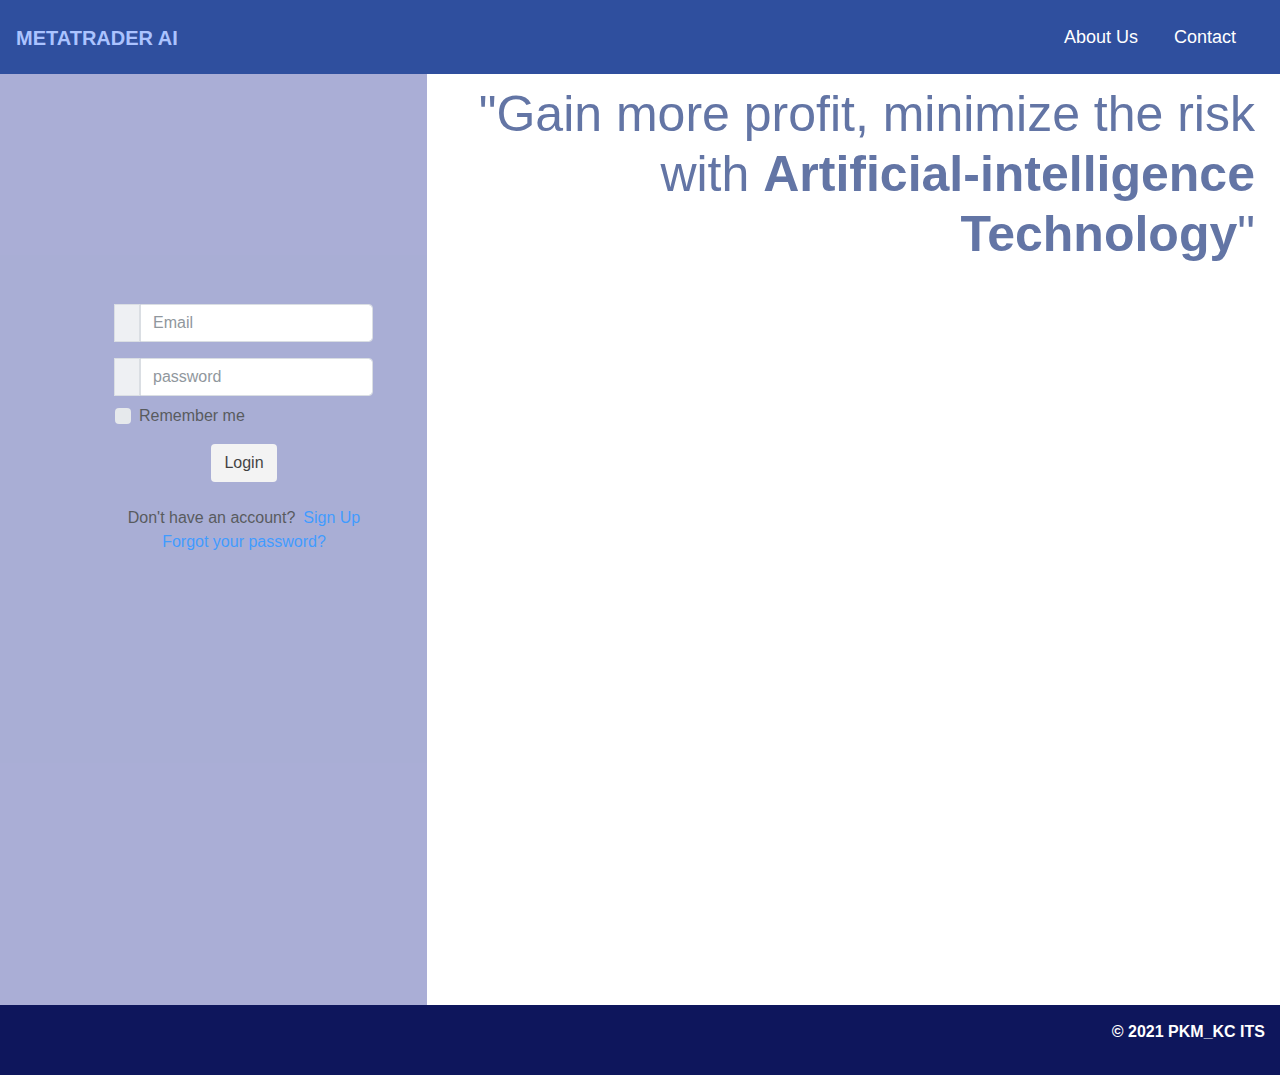
==== index.html @ a5558988 "asdasd" ====
<!doctype html>
<html lang="en" dir="ltr">

<head>
  <meta charset="utf-8">
  <meta name="viewport" content="width=device-width, initial-scale=1, shrink-to-fit=no">
  <!-- Font Awesome -->
  <link rel="stylesheet" href="https://pro.fontawesome.com/releases/v5.10.0/css/all.css" integrity="sha384-AYmEC3Yw5cVb3ZcuHtOA93w35dYTsvhLPVnYs9eStHfGJvOvKxVfELGroGkvsg+p" crossorigin="anonymous" />
  <!-- Bootstrap CSS -->
  <link rel="stylesheet" href="https://maxcdn.bootstrapcdn.com/bootstrap/4.0.0/css/bootstrap.min.css" integrity="sha384-Gn5384xqQ1aoWXA+058RXPxPg6fy4IWvTNh0E263XmFcJlSAwiGgFAW/dAiS6JXm" crossorigin="anonymous">
  <link rel="stylesheet" href="CSS/styleWeb.css">
  <!-- JavaScript -->
  <script src="https://ajax.googleapis.com/ajax/libs/jquery/3.5.1/jquery.min.js"></script>
  <script src="https://cdnjs.cloudflare.com/ajax/libs/popper.js/1.16.0/umd/popper.min.js"></script>
  <script src="https://maxcdn.bootstrapcdn.com/bootstrap/4.5.2/js/bootstrap.min.js"></script>
  <title>MetatraderAI</title>
</head>

<body>
  <!-- header -->
  <header>
    <!-- navigation -->
    <nav class="navbar navbar-expand-lg">
      <h1 class="navbar-brand MetaTrader-Title">METATRADER AI</h1>
      <button class="navbar-toggler" type="button" data-toggle="collapse" data-target="#navigation-prime" aria-controls="navbarTogglerDemo01" aria-expanded="false" aria-label="Toggle navigation">
        <span class="navbar-toggler-icon">
          <i class="fas fa-bars" style="color:#fff; font-size:24px;"></i>
        </span>
      </button>

      <div class="collapse navbar-collapse" id="navigation-prime">
        <ul class="navbar-nav ml-auto">
          <li class="nav-item">
            <a class="nav-link" href="#">About Us</a>
          </li>
          <li class="nav-item">
            <a class="nav-link" href="#">Contact</a>
          </li>
        </ul>
      </div>
    </nav>
  </header>
  <!-- main body -->
  <main class="container-fluid">
    <div class="row">
      <div class="col-lg-4 container-login">
        <!-- login box -->
        <div class="login-box">
          <div class="d-flex justify-content-center form_container ">
            <form action = "https://metatraderpkm.herokuapp.com/user/login.php" method="post">
              <div class="input-group mb-3">
                <div class="input-group-append">
                  <span class="input-group-text"><i class="fas fa-user"></i></span>
                </div>
                <input type="text" name="email" class="form-control input_user" value="" placeholder="Email">
              </div>
              <div class="input-group mb-2">
                <div class="input-group-append">
                  <span class="input-group-text"><i class="fas fa-key"></i></span>
                </div>
                <input type="password" name="password" class="form-control input_pass" value="" placeholder="password">
              </div>
              <div class="form-group">
                <div class="custom-control custom-checkbox">
                  <input type="checkbox" class="custom-control-input" id="customControlInline">
                  <label class="custom-control-label" for="customControlInline">Remember me</label>
                </div>
              </div>
              <div class="d-flex justify-content-center mt-3 login_container">
                <button type="submit" name="button" class="btn login_btn">Login</button>
              </div>
            </form>
          </div>

          <div class="mt-4">
            <div class="d-flex justify-content-center links">
              Don't have an account? <a href="Register.html" class="ml-2">Sign Up</a>
            </div>
            <div class="d-flex justify-content-center links">
              <a href="#">Forgot your password?</a>
            </div>
          </div>
        </div>
      </div>
      <!-- quotes -->
      <div class="col-lg-8">
        <h1 class="Quotes-Login">"Gain more profit, minimize the risk with <strong>Artificial-intelligence Technology</strong>"</h1>
      </div>
    </div>
  </main>
  <!-- footer -->
  <footer>
    <p>&#169; 2021 PKM_KC ITS</p>
  </footer>
</body>

</html>
---- CSS/styleWeb.css ----
/* body */
body {
  font-family: sans-serif;
  margin: 0;
  padding: 0;
  position: relative;
}
/* main */
main{
  background-image: url("https://images.unsplash.com/photo-1615992174118-9b8e9be025e7?ixlib=rb-1.2.1&ixid=MnwxMjA3fDB8MHxwaG90by1wYWdlfHx8fGVufDB8fHx8&auto=format&fit=crop&w=1950&q=80");
  background-size: cover;
  background-repeat: no-repeat;
  height: 100%;
}
/* header */
header {
  display: inline;
}
/* navigation */
.MetaTrader-Title{
  font-weight: bold;
}
nav {
  background-color: #2F4F9E;
  padding: 5px;
}
nav a {
  font-size: 18px;
  font-weight: 400;
  text-decoration: none;
  color: white;
}
nav a:hover {
  font-weight: bold;
  color: white;
}
nav li {
  margin-right: 20px;
}
nav h1{
  margin-top: 10px;
  color: #ABC3FF;
}
/* footer */
footer {
  padding: 15px;
  color: white;
  background-color: #0E165C;
  text-align: right;
  font-weight: bold;
}

/* login-box */
.container-login{
  width: 473px;
  height: 931px;
  background-color: #8D93C8;
  opacity: 75%;
  align-content: center;
  position: relative;
}
.login-box{
  position: absolute;
  left: 115px;
  top: 230px;
}
/* responsive */

/* Quotes Login */
.Quotes-Login{
  color:#6375A5;
  text-align: right;
  padding: 10px;
  font-size: 50px;
}
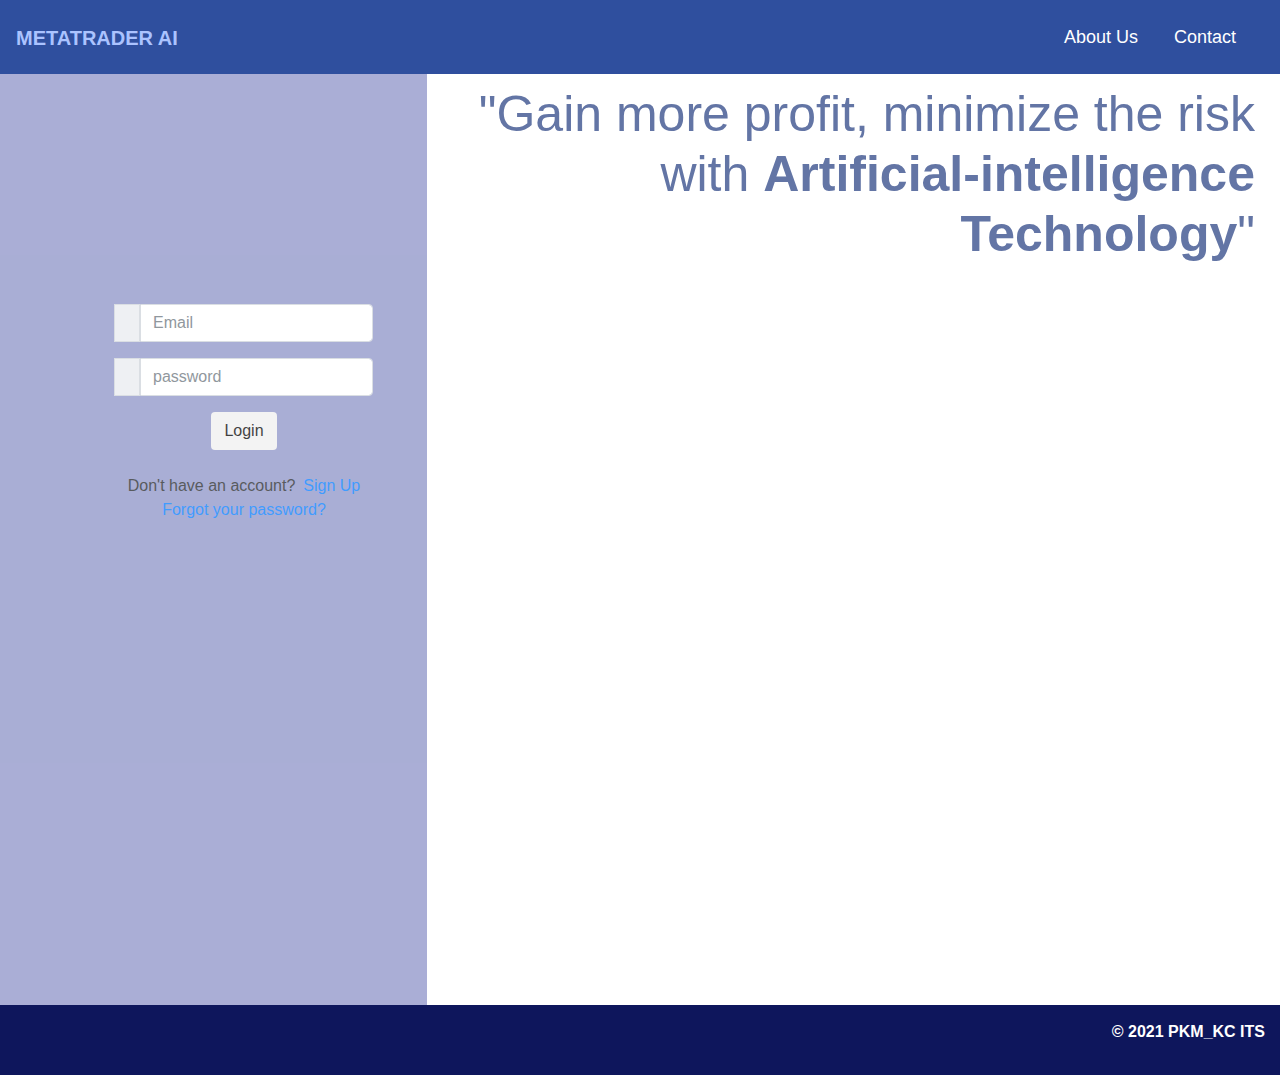
==== commit 899e16f4: "Update index.html" ====
--- a/index.html
+++ b/index.html
@@ -47,7 +47,7 @@
         <!-- login box -->
         <div class="login-box">
           <div class="d-flex justify-content-center form_container ">
-            <form action = "https://metatraderpkm.herokuapp.com/user/login.php" method="post">
+            <form id='form'>
               <div class="input-group mb-3">
                 <div class="input-group-append">
                   <span class="input-group-text"><i class="fas fa-user"></i></span>
@@ -60,14 +60,9 @@
                 </div>
                 <input type="password" name="password" class="form-control input_pass" value="" placeholder="password">
               </div>
-              <div class="form-group">
-                <div class="custom-control custom-checkbox">
-                  <input type="checkbox" class="custom-control-input" id="customControlInline">
-                  <label class="custom-control-label" for="customControlInline">Remember me</label>
-                </div>
-              </div>
               <div class="d-flex justify-content-center mt-3 login_container">
-                <button type="submit" name="button" class="btn login_btn">Login</button>
+                <button id='login' class="btn login_btn">Login</button>
+                <!-- <button id='submit'>Submit</button> -->
               </div>
             </form>
           </div>
@@ -92,6 +87,20 @@
   <footer>
     <p>&#169; 2021 PKM_KC ITS</p>
   </footer>
+  <script>
+    document.getElementById("login").addEventListener("click", function (event) {
+      event.preventDefault();
+      fetch("https://metatraderpkm.herokuapp.com/user/login.php", {
+        body: new FormData(document.getElementById("form")),
+        method: "post"
+      }).then(data => {
+        data.json();
+        console.log(data.json())
+      }).then(response =>{
+
+      })
+    });
+  </script>
 </body>
 
 </html>
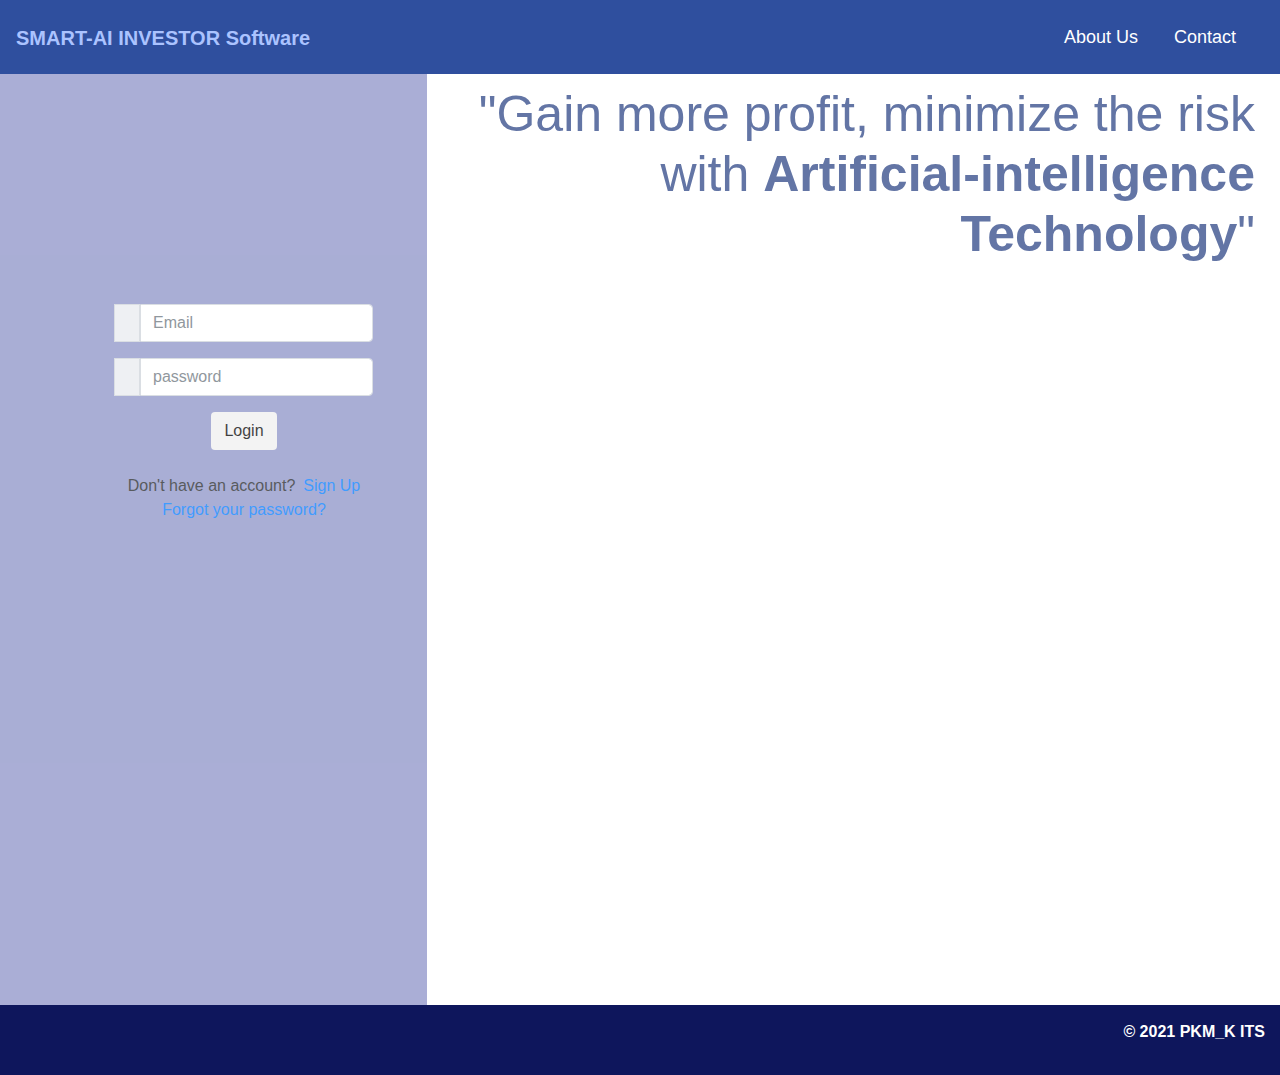
==== commit 1e6a09ef: "Update index.html" ====
--- a/index.html
+++ b/index.html
@@ -13,7 +13,7 @@
   <script src="https://ajax.googleapis.com/ajax/libs/jquery/3.5.1/jquery.min.js"></script>
   <script src="https://cdnjs.cloudflare.com/ajax/libs/popper.js/1.16.0/umd/popper.min.js"></script>
   <script src="https://maxcdn.bootstrapcdn.com/bootstrap/4.5.2/js/bootstrap.min.js"></script>
-  <title>MetatraderAI</title>
+  <title>SMART-AI INVESTOR Software</title>
 </head>
 
 <body>
@@ -21,7 +21,7 @@
   <header>
     <!-- navigation -->
     <nav class="navbar navbar-expand-lg">
-      <h1 class="navbar-brand MetaTrader-Title">METATRADER AI</h1>
+      <h1 class="navbar-brand MetaTrader-Title">SMART-AI INVESTOR Software</h1>
       <button class="navbar-toggler" type="button" data-toggle="collapse" data-target="#navigation-prime" aria-controls="navbarTogglerDemo01" aria-expanded="false" aria-label="Toggle navigation">
         <span class="navbar-toggler-icon">
           <i class="fas fa-bars" style="color:#fff; font-size:24px;"></i>
@@ -85,7 +85,7 @@
   </main>
   <!-- footer -->
   <footer>
-    <p>&#169; 2021 PKM_KC ITS</p>
+    <p>&#169; 2021 PKM_K ITS</p>
   </footer>
   <script>
     document.getElementById("login").addEventListener("click", function (event) {
@@ -93,11 +93,14 @@
       fetch("https://metatraderpkm.herokuapp.com/user/login.php", {
         body: new FormData(document.getElementById("form")),
         method: "post"
-      }).then(data => {
-        data.json();
-        console.log(data.json())
-      }).then(response =>{
-
+      }).then((response) => response.json())
+      .then((user)=>{
+        if(user.isSuccess){
+          location.href = "Main.html";
+        }
+        else{
+          alert("User tidak ditemukan");
+        }
       })
     });
   </script>
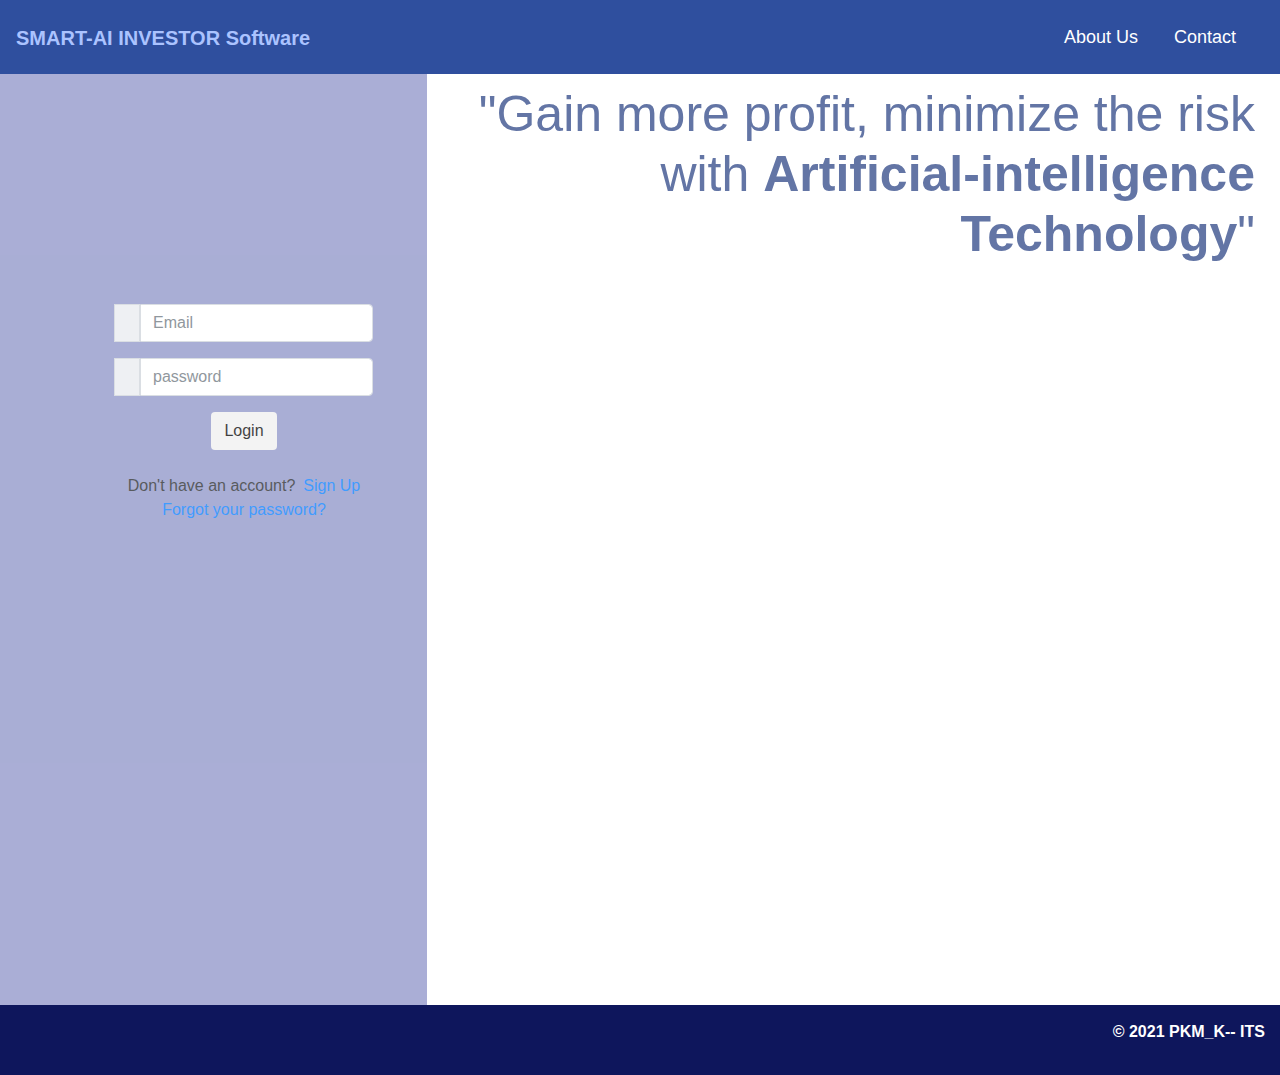
==== commit 5c07d46a: "Update index.html" ====
--- a/index.html
+++ b/index.html
@@ -85,7 +85,7 @@
   </main>
   <!-- footer -->
   <footer>
-    <p>&#169; 2021 PKM_K ITS</p>
+    <p>&#169; 2021 PKM_K-- ITS</p>
   </footer>
   <script>
     document.getElementById("login").addEventListener("click", function (event) {
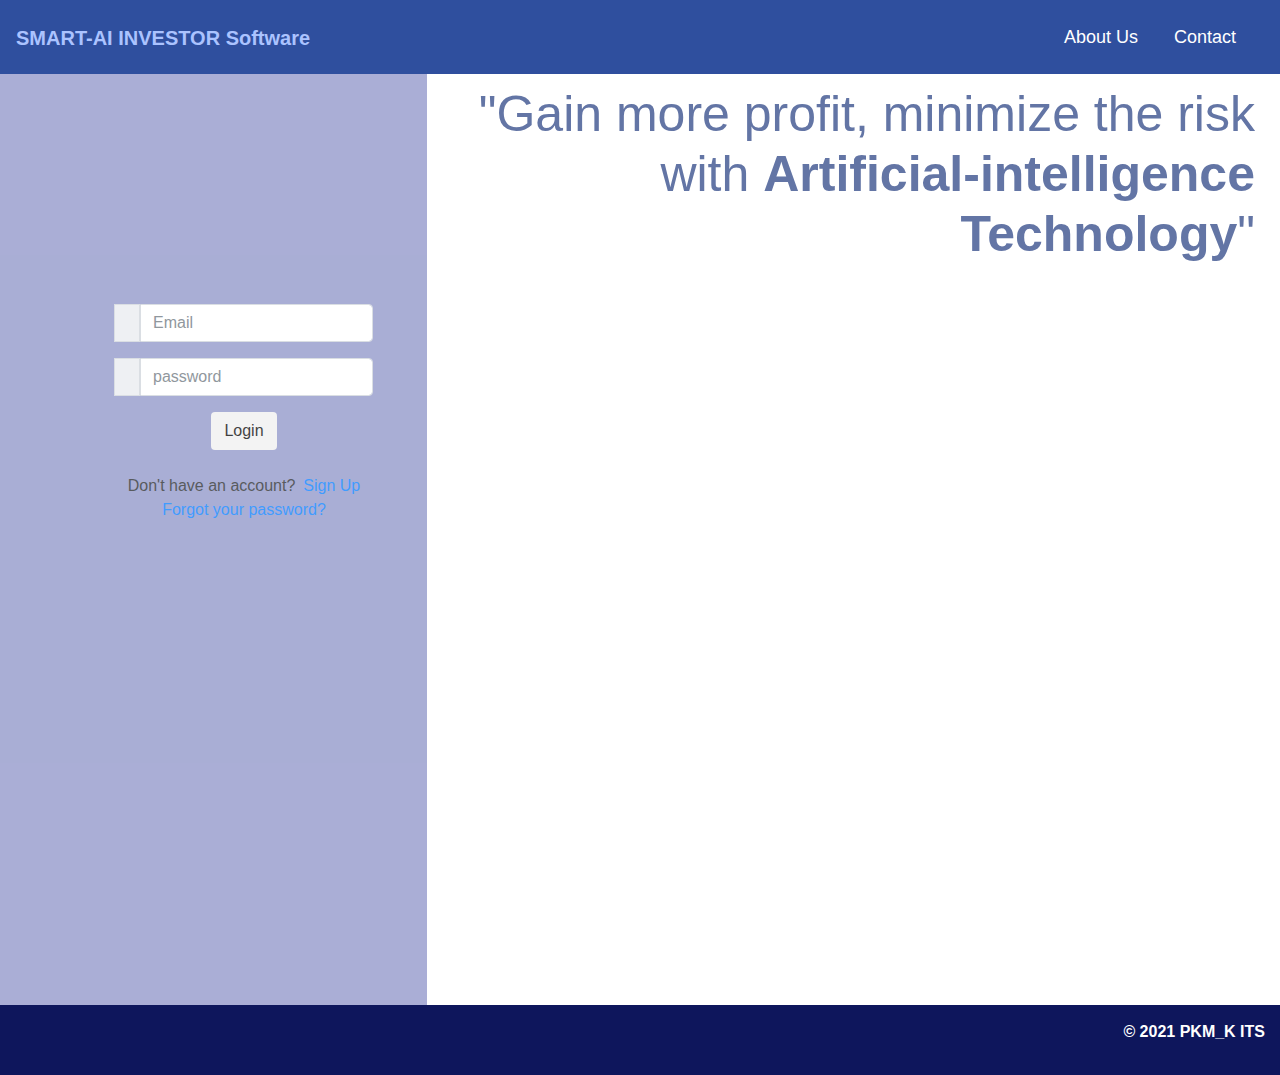
==== commit f556a7b4: "asas" ====
--- a/index.html
+++ b/index.html
@@ -85,7 +85,7 @@
   </main>
   <!-- footer -->
   <footer>
-    <p>&#169; 2021 PKM_K-- ITS</p>
+    <p>&#169; 2021 PKM_K ITS</p>
   </footer>
   <script>
     document.getElementById("login").addEventListener("click", function (event) {
